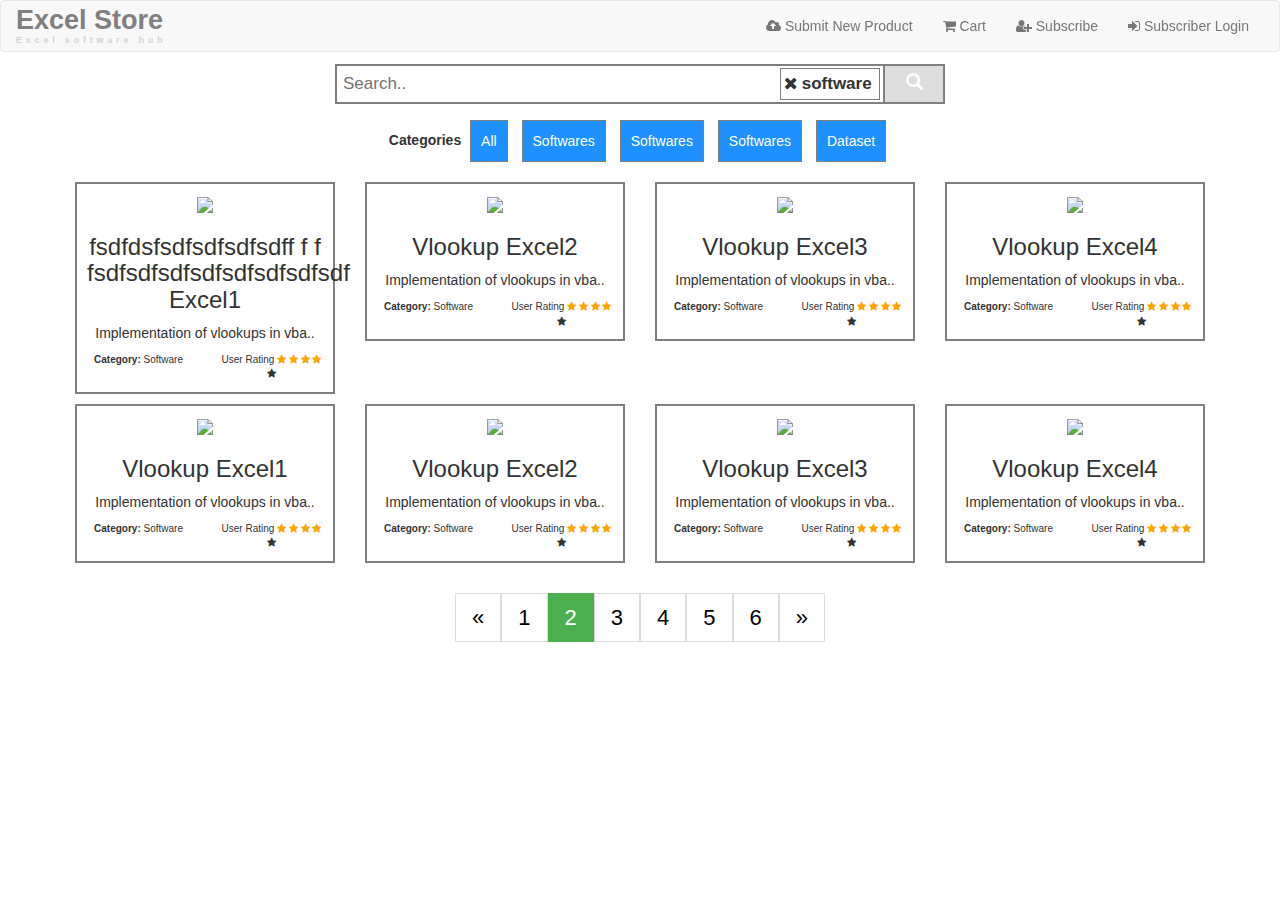
==== index.html @ 0f1cf2a8 "fdsfsd" ====
<!DOCTYPE html>
<html>
<head>
	<title>Excel Store</title>
  <meta charset="utf-8">
  <meta name="viewport" content="width=device-width, initial-scale=1">
  <link rel="stylesheet" href="https://cdnjs.cloudflare.com/ajax/libs/font-awesome/4.7.0/css/font-awesome.min.css">
	<link rel="stylesheet" href="https://maxcdn.bootstrapcdn.com/bootstrap/3.4.0/css/bootstrap.min.css">
	<script src="https://ajax.googleapis.com/ajax/libs/jquery/3.4.1/jquery.min.js"></script>
	<script src="https://maxcdn.bootstrapcdn.com/bootstrap/3.4.0/js/bootstrap.min.js"></script>
  <style>
  .checked {
    color: orange;
  }
  .htmlProduct{
    padding: 10px;margin-bottom: 10px; border: 2px solid grey;
  }
  .htmlProduct:hover{
    cursor: pointer;
    box-shadow: 0 4px 8px 0 rgba(0, 0, 0, 0.2), 0 6px 20px 0 rgba(0, 0, 0, 0.19);
  }
  #search{
    position: relative;
    /*width: 50%;margin-left: 25%*/
  }
  #search > input{
    /*padding: 10px;border: 2px solid grey;height: 100%;*/
    float: right;
    padding: 6px;
    border: none;
    margin-top: 4px;
    /*margin-right: 16px;*/
    font-size: 17px;
    width: calc(100% - 60px);
    border:2px solid grey;
  }

  #search > label{
    position: absolute;
    padding: 3px;
    border: none;
    margin-top: 8px;
    font-size: 17px;
    width: 100px;
    border:1px solid grey;
    right:65px;
  }

  #search > button {
    float: right;
    padding: 6px;
    margin-top: 4px;
    /*margin-right: 25%;*/
    background: #ddd;
    font-size: 17px;
    border: none;
    cursor: pointer;
    width: 60px;
    border: 2px solid grey;
    border-left: 0px solid grey;
  }

  #search > .input-group-btn > button{
    padding: 10px;border: 0px solid grey;height: 100%;
  }

  .category_names > a{
    margin:0px 5px 0px 5px; 
    padding: 10px;
    border:1px solid grey;
  }

  .category_names > a:hover{
    background: grey;
  }

  .btn {
    background-color: DodgerBlue;
    border: none;
    color: white;
    cursor: pointer;
    border-radius: 0px;
  }

  .btn:hover {
    background-color: RoyalBlue;
  }

  .navbar {
    position: fixed; /* Set the navbar to fixed position */
    top: 0; /* Position the navbar at the top of the page */
    width: 100%; /* Full width */
    z-index: 1;
  }

  .sidenav {
    height: 100%;
    width: 0;
    position: fixed;
    z-index: 2;
    top: 0;
    left: 0;
    background-color: rgb(220,220,220); /* Black fallback color */
    background-color: rgba(220,220,220, 0.9); /* Black w/opacity */
    overflow-x: hidden;
    transition: 0.5s;
    padding-top: 60px;
    text-align:center;
  }

  .sidenav a {
    padding: 8px 8px 8px 32px;
    text-decoration: none;
    font-size: 25px;
    color: black;
    display: block;
    transition: 0.3s;

  }

  .sidenav a:hover{
    color: #717171;
  }

  .sidenav .closebtn {
    position: absolute;
    top: 0;
    right: 25px;
    font-size: 36px;
    margin-left: 50px;
  }

  @media screen and (max-height: 450px) {
    .sidenav {padding-top: 15px;}
    .sidenav a {font-size: 18px;}
  }

  .pagination {
    display: inline-block;
  }

  .pagination a {
    color: black;
    float: left;
    padding: 8px 16px;
    text-decoration: none;
    transition: background-color .3s;
    border: 1px solid #ddd;
    font-size: 22px;
  }

  .pagination a.active {
    background-color: #4CAF50;
    color: white;
    border: 1px solid #4CAF50;
  }

  .pagination a:hover:not(.active) {background-color: #ddd;}

  @media screen and (min-width: 900px) {
    #htmlProducts{
      margin-right: 60px;margin-left: 60px;
    }
  }
  </style>
</head>
<body>
<nav class="navbar navbar-default">
    <div class="container-fluid">
      <div class="navbar-header">
        <button type="button" class="btn btn-primary navbar-toggle" onclick="openNav()">
          <span class="icon-bar"></span>
          <span class="icon-bar"></span>
          <span class="icon-bar"></span> 
        </button>
        <a href="javascript:void(0)"><svg height="45" width="250">
            <text x="0" y="28" fill="grey" style="font-size:27px; font-weight:bold;">Excel Store</text>
            <text x="0" y="42" fill="lightgrey" style="font-size:9px; font-weight:bold; letter-spacing: .38rem;">Excel software hub</text>
          Excel Store
        </svg></a>
      </div>
      <div class="collapse navbar-collapse" id="myNavbar">
          <ul class="nav navbar-nav navbar-right">
            <li><a href="javascript:void(0)"><i class=" fa fa-cloud-upload"></i> Submit New Product</a></li>
            <li><a href="javascript:void(0)"><i class="fa fa-shopping-cart"></i> Cart</a></li>
            <li><a href="javascript:void(0)"><i class="fa fa-user-plus"></i> Subscribe</a></li>
            <li><a href="javascript:void(0)"><i class="fa fa-sign-in"></i> Subscriber Login</a></li>
        </ul>
      </div>
    </div>
</nav><br><br><br>

<div id="mySidenav" class="sidenav">
  <a href="javascript:void(0)" class="closebtn" onclick="closeNav()">&times;</a>
  <a href="javascript:void(0)"><i class=" fa fa-cloud-upload"></i> Submit New Product</a>
  <a href="javascript:void(0)"><i class="fa fa-shopping-cart"></i> Cart</a>
  <a href="javascript:void(0)"><i class="fa fa-user-plus"></i> Subscribe</a>
  <a href="javascript:void(0)"><i class="fa fa-sign-in"></i> Subscriber Login</a>
</div>

<div class="container-fluid">
  <div class="row">
    <div class="col-md-3"></div>
    <div class="col-md-6">
      <div style="height: 50px; margin-bottom: 10px;">
        <form id="search">
          <button class="btn btn-default" type="submit"><i class="glyphicon glyphicon-search"></i></button>
          <input type="text" placeholder="Search..">
          <label><i class="fa fa-times"></i> software</label>
        </form>
      </div>
    </div>
  </div>
</div>

<div class="container-fluid">
  <div class="row">
    <div class="col-md-12">
      <div class="category_names text-center" style="margin-bottom: 20px;">
        <label>Categories</label>
        <a class="btn" href="#">All</a>
        <a class="btn" href="#">Softwares</a>
        <a class="btn" href="#">Softwares</a>
        <a class="btn" href="#">Softwares</a>
        <a class="btn" href="#">Dataset</a>
      </div>
    </div>
  </div>
</div>

<div class="container-fluid" id="htmlProducts">
  <div class="row" id="htmlProduct">
    <div class="col-md-3">
      <div class="htmlProduct text-center">
        <img src="https://via.placeholder.com/300" style="width: 100%" />
        <h3>%name%</h3>
        <p>Implementation of vlookups in vba..</p>
        <div class="row">
          <div class="col-xs-6" style="font-size: 10px">
            <p style="font-size: 10px"><strong>Category: </strong>Software</p>
          </div>
          <div class="col-xs-6" style="font-size: 10px">
            <span class="heading">User Rating</span>
            <span class="fa fa-star checked"></span>
            <span class="fa fa-star checked"></span>
            <span class="fa fa-star checked"></span>
            <span class="fa fa-star checked"></span>
            <span class="fa fa-star"></span>
          </div>
        </div>
        <!-- <button class="btn btn-primary"><i class="fa fa-download"></i> Download</button> -->
      </div>
    </div>
  </div>
</div>

<div class="container-fluid">
  <div class="row">
    <div class="col-md-12 text-center">
      <div class="pagination">
        <a href="#">&laquo;</a>
        <a href="#">1</a>
        <a href="#" class="active">2</a>
        <a href="#">3</a>
        <a href="#">4</a>
        <a href="#">5</a>
        <a href="#">6</a>
        <a href="#">&raquo;</a>
      </div>
    </div>
  </div>
</div>

<script>
function openNav() {
  document.getElementById("mySidenav").style.width = "100%";
}

function closeNav() {
  document.getElementById("mySidenav").style.width = "0";
}
</script>

<script>
  var products = [{"name":"fsdfdsfsdfsdfsdfsdff f f fsdfsdfsdfsdfsdfsdfsdfsdf Excel1"},{"name":"Vlookup Excel2"},{"name":"Vlookup Excel3"},{"name":"Vlookup Excel4"},{"name":"Vlookup Excel1"},{"name":"Vlookup Excel2"},{"name":"Vlookup Excel3"},{"name":"Vlookup Excel4"}];
  var htmlProducts = "";
  var htmlProduct = $("#htmlProduct").html();
  for (var i = 0; i < products.length; i++) {
    if(i%4==0){
      htmlProducts = htmlProducts + '<div class="row">';
    }
    var t = htmlProduct;
    t = t.replace("%name%", products[i].name);
    htmlProducts = htmlProducts + t;
    if(i%4==3){
      htmlProducts = htmlProducts + '</div>';
    }
  };
  $("#htmlProducts").html(htmlProducts);
</script>
</body>
</html>
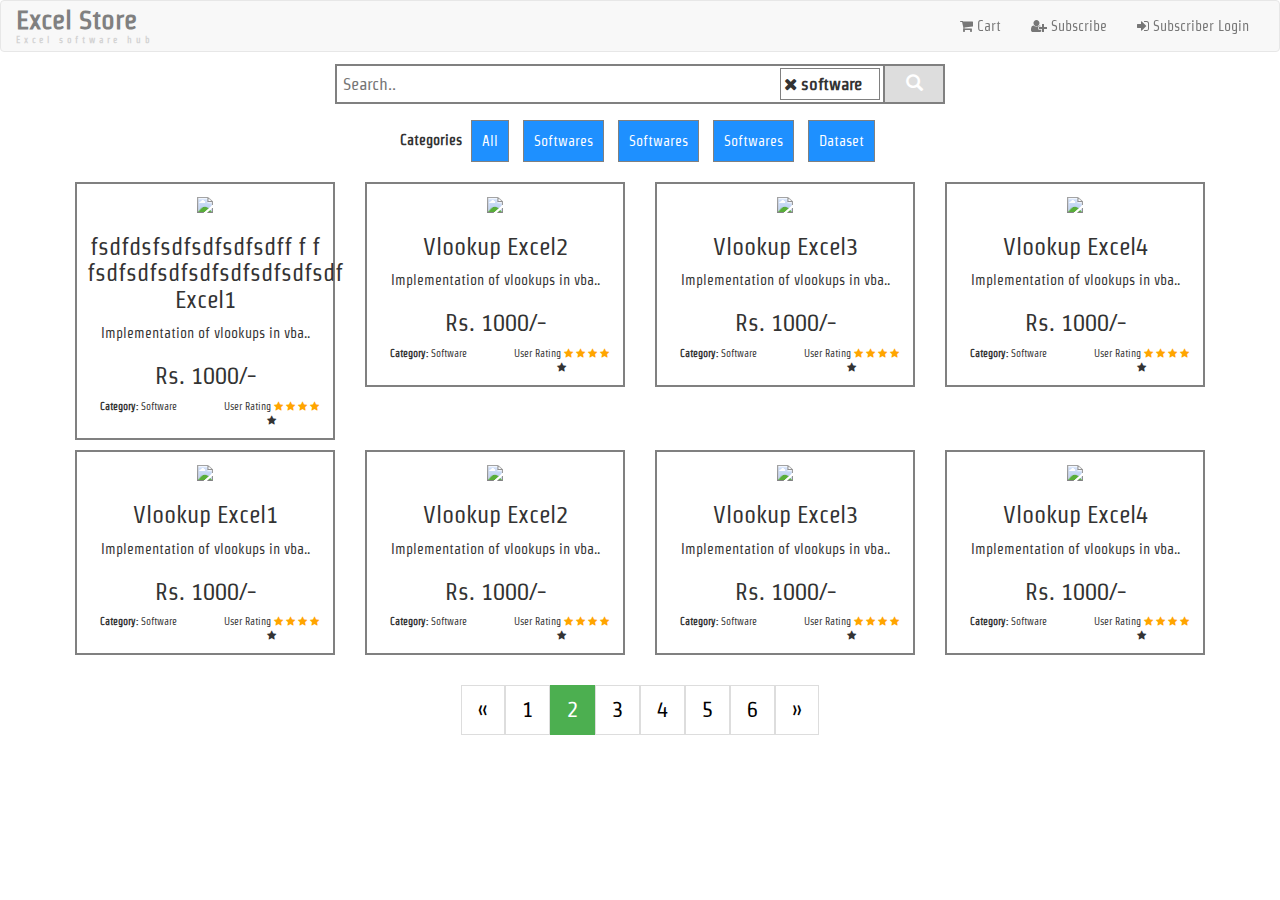
==== commit 7e9266de: "fsdfss" ====
--- a/index.html
+++ b/index.html
@@ -1,14 +1,19 @@
 <!DOCTYPE html>
 <html>
 <head>
+  <base href="E:/GitHub/excel_store/docs" >
 	<title>Excel Store</title>
   <meta charset="utf-8">
   <meta name="viewport" content="width=device-width, initial-scale=1">
+  <link href='https://fonts.googleapis.com/css?family=Strait' rel='stylesheet'>
   <link rel="stylesheet" href="https://cdnjs.cloudflare.com/ajax/libs/font-awesome/4.7.0/css/font-awesome.min.css">
 	<link rel="stylesheet" href="https://maxcdn.bootstrapcdn.com/bootstrap/3.4.0/css/bootstrap.min.css">
 	<script src="https://ajax.googleapis.com/ajax/libs/jquery/3.4.1/jquery.min.js"></script>
 	<script src="https://maxcdn.bootstrapcdn.com/bootstrap/3.4.0/js/bootstrap.min.js"></script>
   <style>
+  body {
+      font-family:Strait;
+  }
   .checked {
     color: orange;
   }
@@ -181,7 +186,6 @@
       </div>
       <div class="collapse navbar-collapse" id="myNavbar">
           <ul class="nav navbar-nav navbar-right">
-            <li><a href="javascript:void(0)"><i class=" fa fa-cloud-upload"></i> Submit New Product</a></li>
             <li><a href="javascript:void(0)"><i class="fa fa-shopping-cart"></i> Cart</a></li>
             <li><a href="javascript:void(0)"><i class="fa fa-user-plus"></i> Subscribe</a></li>
             <li><a href="javascript:void(0)"><i class="fa fa-sign-in"></i> Subscriber Login</a></li>
@@ -192,7 +196,6 @@
 
 <div id="mySidenav" class="sidenav">
   <a href="javascript:void(0)" class="closebtn" onclick="closeNav()">&times;</a>
-  <a href="javascript:void(0)"><i class=" fa fa-cloud-upload"></i> Submit New Product</a>
   <a href="javascript:void(0)"><i class="fa fa-shopping-cart"></i> Cart</a>
   <a href="javascript:void(0)"><i class="fa fa-user-plus"></i> Subscribe</a>
   <a href="javascript:void(0)"><i class="fa fa-sign-in"></i> Subscriber Login</a>
@@ -230,11 +233,12 @@
 
 <div class="container-fluid" id="htmlProducts">
   <div class="row" id="htmlProduct">
-    <div class="col-md-3">
+    <div class="col-md-3" onclick="product_description()">
       <div class="htmlProduct text-center">
         <img src="https://via.placeholder.com/300" style="width: 100%" />
         <h3>%name%</h3>
         <p>Implementation of vlookups in vba..</p>
+        <h3>Rs. 1000/-</h3>
         <div class="row">
           <div class="col-xs-6" style="font-size: 10px">
             <p style="font-size: 10px"><strong>Category: </strong>Software</p>
@@ -297,6 +301,10 @@
     }
   };
   $("#htmlProducts").html(htmlProducts);
+
+  function product_description(){
+    location.replace('E:/GitHub/excel_store/docs/product_description.html');
+  }
 </script>
 </body>
 </html>